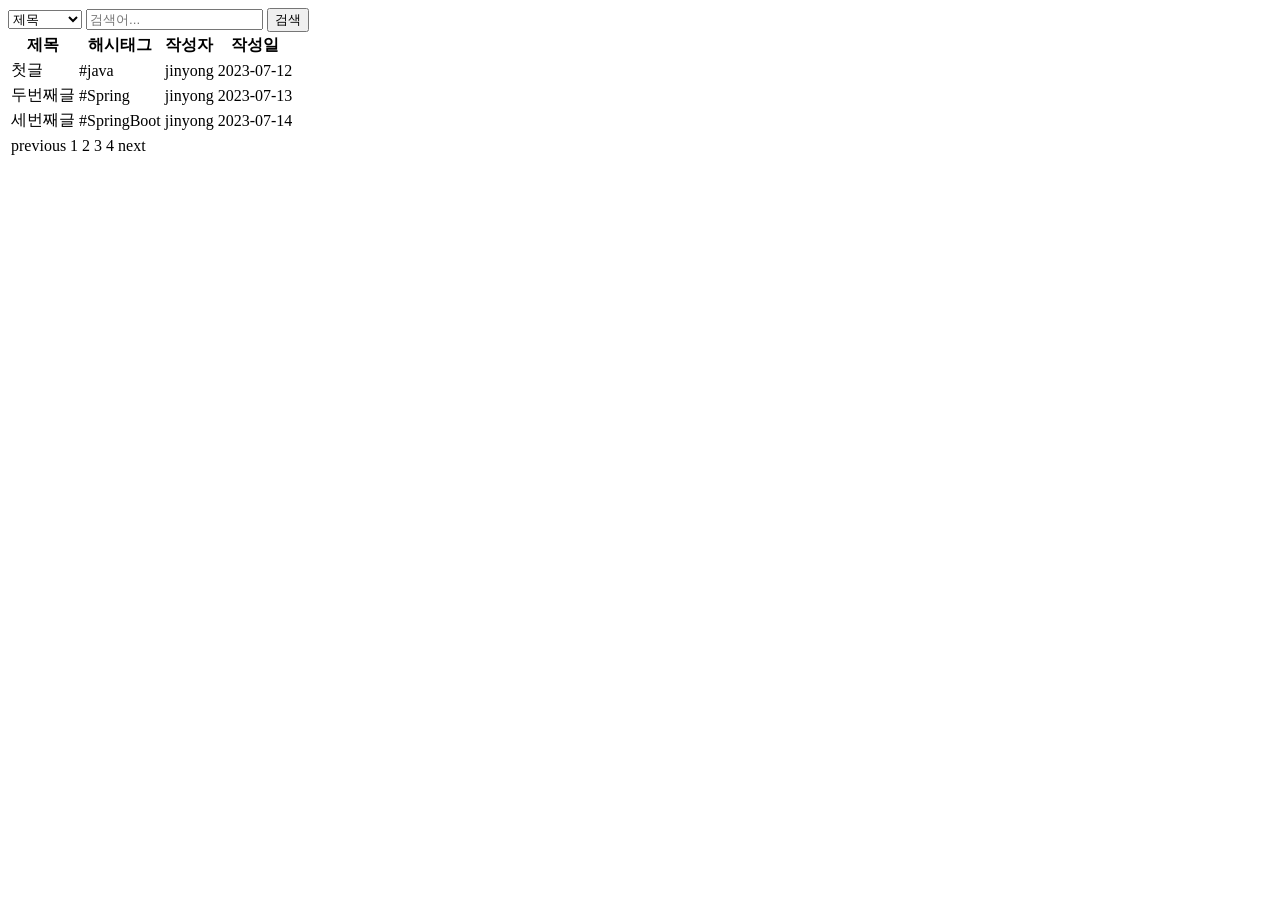
==== src/main/resources/templates/articles/index.html @ 60d3c465 "#16 - 게시판 페이지에 decoupled logic 적용 이것으로 타임리프 문법을 html 마크업 페이지에서 분리" ====
<!DOCTYPE html>
<html lang="ko">
<head>
    <meta charset="UTF-8">
    <title>게시판 페이지</title>
</head>

<body>

 <header id="header"></header>

 <main>
     <form>
         <label for="search-type" hidden>유형</label>
         <select id="search-type" name="search-type">
         <option>제목</option>
         <option>본문</option>
         <option>ID</option>
         <option>닉네임</option>
         <option>해시태그</option>
         </select>
         <label for="search-value" hidden>검색어</label>
         <input id="search-value" type="search" placeholder="검색어..." name="search-value">
         <button type="submit">검색</button>
     </form>

     <table>
         <thead>
           <tr>
               <th>제목</th>
               <th>해시태그</th>
               <th>작성자</th>
               <th>작성일</th>
           </tr>
         </thead>
         <tbody>
          <tr>
              <td>첫글</td>
              <td>#java</td>
              <td>jinyong</td>
              <td>2023-07-12</td>
          </tr>
          <tr>
              <td>두번째글</td>
              <td>#Spring</td>
              <td>jinyong</td>
              <td>2023-07-13</td>
          </tr>
          <tr>
              <td>세번째글</td>
              <td>#SpringBoot</td>
              <td>jinyong</td>
              <td>2023-07-14</td>
          </tr>

         </tbody>

     </table>

     <nav>
         <table>
          <tr>
              <td>previous</td>
              <td>1</td>
              <td>2</td>
              <td>3</td>
              <td>4</td>
              <td>next</td>
          </tr>
         </table>
     </nav>
 </main>

<footer id="footer"></footer>


</body>
</html>
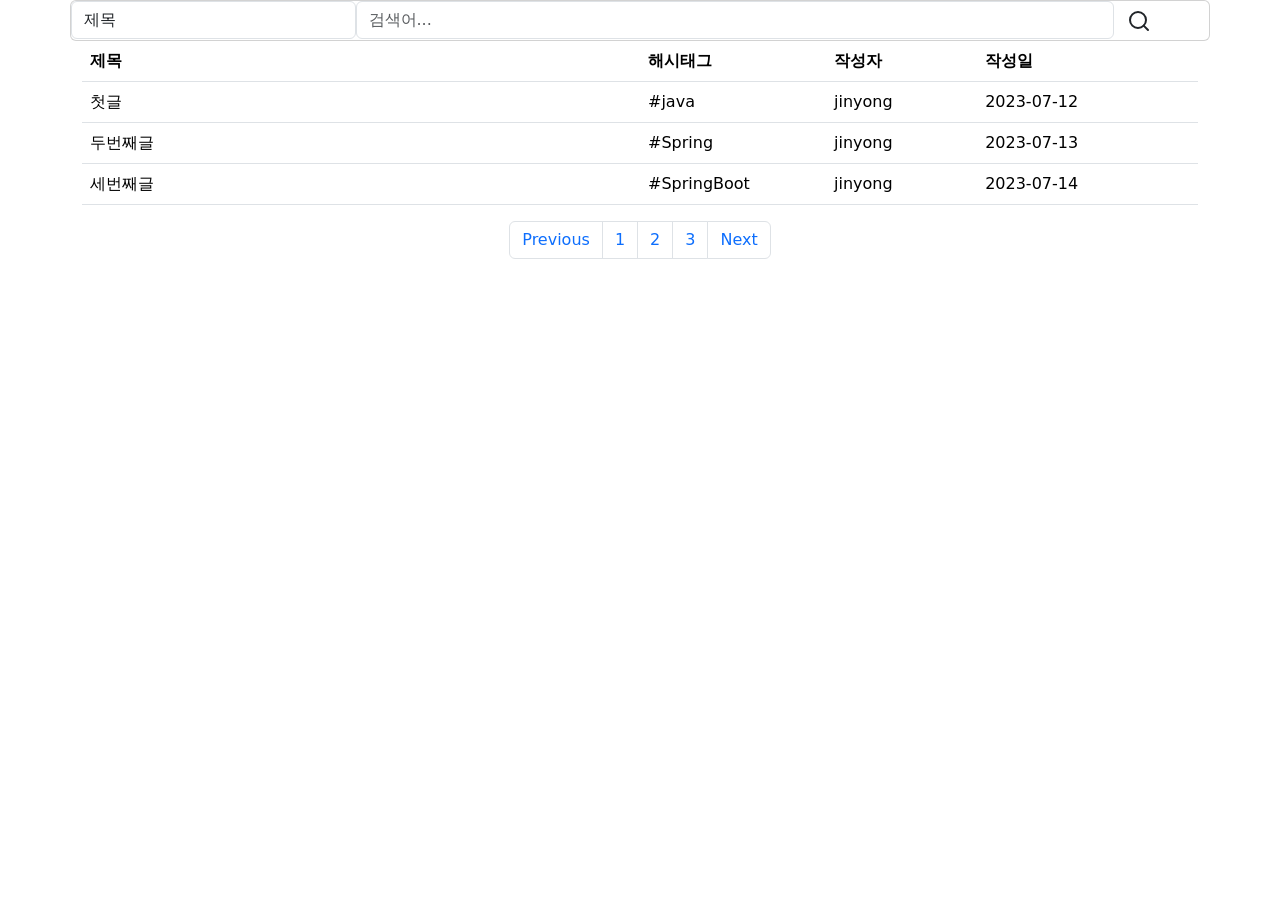
==== commit 1c90de9d: "#16 - 게시판 게시글 페이지에 부트스트랩 및 예제 코드 적용 이제 좀 더 보기 좋아짐 ㅎㅎ" ====
--- a/src/main/resources/templates/articles/index.html
+++ b/src/main/resources/templates/articles/index.html
@@ -2,35 +2,64 @@
 <html lang="ko">
 <head>
     <meta charset="UTF-8">
+    <meta name="viewport" content="width=device-width, initial-scale=1">
+    <meta name="description" content="">
+    <meta name="author" content="Jinyong Yun">
     <title>게시판 페이지</title>
+    <link href="https://cdn.jsdelivr.net/npm/bootstrap@5.3.0/dist/css/bootstrap.min.css" rel="stylesheet" integrity="sha384-9ndCyUaIbzAi2FUVXJi0CjmCapSmO7SnpJef0486qhLnuZ2cdeRhO02iuK6FUUVM" crossorigin="anonymous">
+    <link href="/css/search-bar.css" rel="stylesheet">
 </head>
 
 <body>
 
  <header id="header"></header>
 
- <main>
-     <form>
-         <label for="search-type" hidden>유형</label>
-         <select id="search-type" name="search-type">
-         <option>제목</option>
-         <option>본문</option>
-         <option>ID</option>
-         <option>닉네임</option>
-         <option>해시태그</option>
-         </select>
-         <label for="search-value" hidden>검색어</label>
-         <input id="search-value" type="search" placeholder="검색어..." name="search-value">
-         <button type="submit">검색</button>
-     </form>
+ <main class="container">
+     <div class="row">
+         <div class="card card-margin search-form">
+             <div class="card-body p-0">
+                 <form id="search-form">
+                     <div class="row">
+                         <div class="col-12">
+                             <div class="row no-gutters">
+                                 <div class="col-lg-3 col-md-3 col-sm-12 p-0">
+                                     <label for="search-type" hidden>검색 유형</label>
+                                     <select class="form-control" id="search-type" name="searchType">
+                                         <option>제목</option>
+                                         <option>본문</option>
+                                         <option>id</option>
+                                         <option>닉네임</option>
+                                         <option>해시태그</option>
+                                     </select>
+                                 </div>
+                                 <div class="col-lg-8 col-md-6 col-sm-12 p-0">
+                                     <label for="search-value" hidden>검색어</label>
+                                     <input type="text" placeholder="검색어..." class="form-control" id="search-value" name="searchValue">
+                                 </div>
+                                 <div class="col-lg-1 col-md-3 col-sm-12 p-0">
+                                     <button type="submit" class="btn btn-base">
+                                         <svg xmlns="http://www.w3.org/2000/svg" width="24" height="24" viewBox="0 0 24 24" fill="none" stroke="currentColor" stroke-width="2" stroke-linecap="round" stroke-linejoin="round" class="feather feather-search">
+                                             <circle cx="11" cy="11" r="8"></circle>
+                                             <line x1="21" y1="21" x2="16.65" y2="16.65"></line>
+                                         </svg>
+                                     </button>
+                                 </div>
+                             </div>
+                         </div>
+                     </div>
+                 </form>
+             </div>
+         </div>
+     </div>
 
-     <table>
+
+     <table class="table">
          <thead>
            <tr>
-               <th>제목</th>
-               <th>해시태그</th>
-               <th>작성자</th>
-               <th>작성일</th>
+               <th class="col-6">제목</th>
+               <th class="col-2">해시태그</th>
+               <th class="col">작성자</th>
+               <th class="col">작성일</th>
            </tr>
          </thead>
          <tbody>
@@ -57,22 +86,20 @@
 
      </table>
 
-     <nav>
-         <table>
-          <tr>
-              <td>previous</td>
-              <td>1</td>
-              <td>2</td>
-              <td>3</td>
-              <td>4</td>
-              <td>next</td>
-          </tr>
-         </table>
+     <nav aria-label="Page navigation example">
+         <ul class="pagination justify-content-center">
+             <li class="page-item"><a class="page-link" href="#">Previous</a></li>
+             <li class="page-item"><a class="page-link" href="#">1</a></li>
+             <li class="page-item"><a class="page-link" href="#">2</a></li>
+             <li class="page-item"><a class="page-link" href="#">3</a></li>
+             <li class="page-item"><a class="page-link" href="#">Next</a></li>
+         </ul>
      </nav>
+
  </main>
 
 <footer id="footer"></footer>
 
-
+ <script src="https://cdn.jsdelivr.net/npm/bootstrap@5.3.0/dist/js/bootstrap.bundle.min.js" integrity="sha384-geWF76RCwLtnZ8qwWowPQNguL3RmwHVBC9FhGdlKrxdiJJigb/j/68SIy3Te4Bkz" crossorigin="anonymous"></script>
 </body>
 </html>
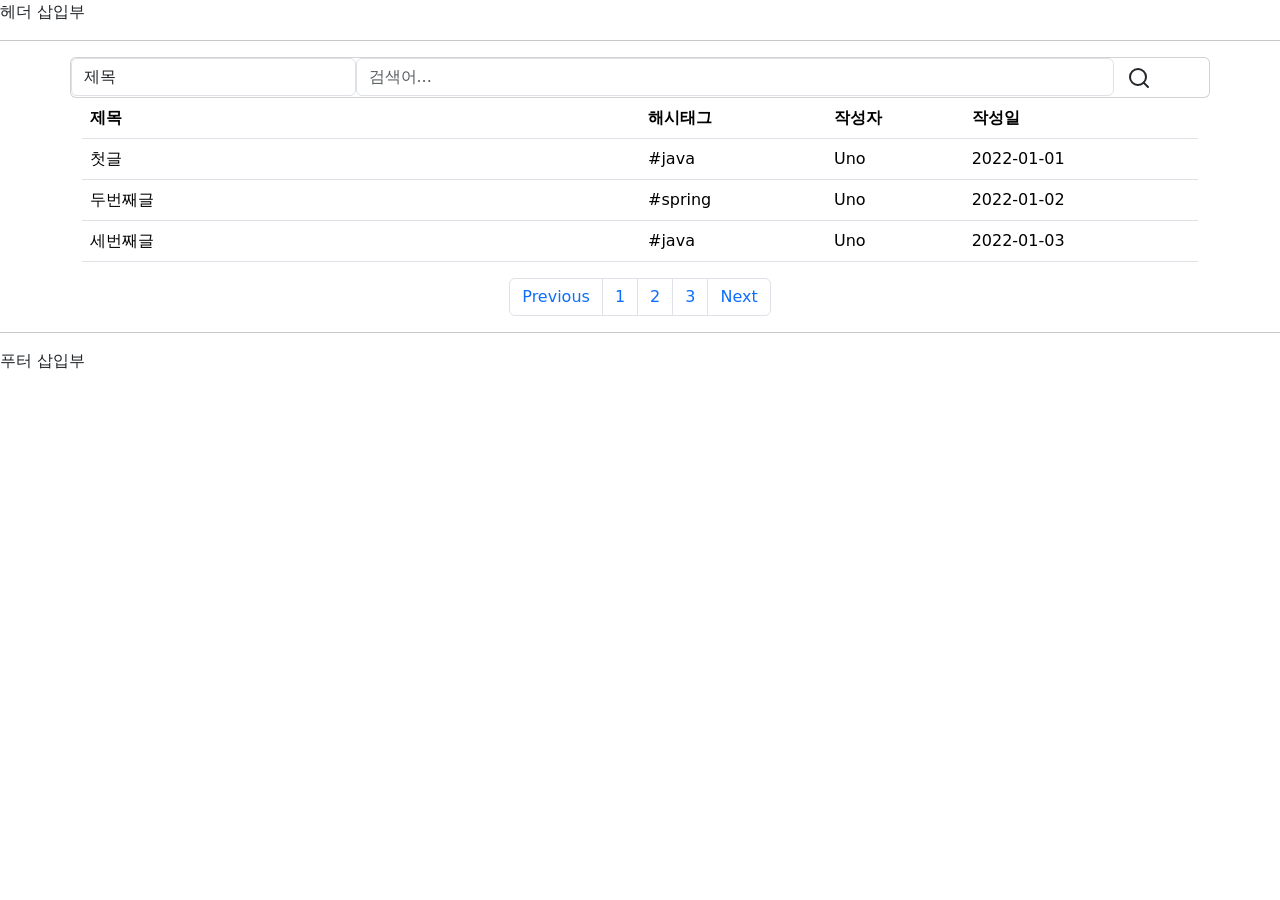
==== commit 34020c4a: "#18 - 게시판 뷰 템플릿 구현 그 밖에 헤더, 푸터 목업 표현을 추가(서버 렌더링 안 해고 html을 그냥 열어도 맥락을 파악할 수 있도록)" ====
--- a/src/main/resources/templates/articles/index.html
+++ b/src/main/resources/templates/articles/index.html
@@ -4,102 +4,104 @@
     <meta charset="UTF-8">
     <meta name="viewport" content="width=device-width, initial-scale=1">
     <meta name="description" content="">
-    <meta name="author" content="Jinyong Yun">
+    <meta name="author" content="Uno Kim">
     <title>게시판 페이지</title>
-    <link href="https://cdn.jsdelivr.net/npm/bootstrap@5.3.0/dist/css/bootstrap.min.css" rel="stylesheet" integrity="sha384-9ndCyUaIbzAi2FUVXJi0CjmCapSmO7SnpJef0486qhLnuZ2cdeRhO02iuK6FUUVM" crossorigin="anonymous">
+    <link href="https://cdn.jsdelivr.net/npm/bootstrap@5.2.0-beta1/dist/css/bootstrap.min.css" rel="stylesheet" integrity="sha384-0evHe/X+R7YkIZDRvuzKMRqM+OrBnVFBL6DOitfPri4tjfHxaWutUpFmBp4vmVor" crossorigin="anonymous">
     <link href="/css/search-bar.css" rel="stylesheet">
 </head>
 
 <body>
 
- <header id="header"></header>
+<header id="header">
+    헤더 삽입부
+    <hr>
+</header>
 
- <main class="container">
-     <div class="row">
-         <div class="card card-margin search-form">
-             <div class="card-body p-0">
-                 <form id="search-form">
-                     <div class="row">
-                         <div class="col-12">
-                             <div class="row no-gutters">
-                                 <div class="col-lg-3 col-md-3 col-sm-12 p-0">
-                                     <label for="search-type" hidden>검색 유형</label>
-                                     <select class="form-control" id="search-type" name="searchType">
-                                         <option>제목</option>
-                                         <option>본문</option>
-                                         <option>id</option>
-                                         <option>닉네임</option>
-                                         <option>해시태그</option>
-                                     </select>
-                                 </div>
-                                 <div class="col-lg-8 col-md-6 col-sm-12 p-0">
-                                     <label for="search-value" hidden>검색어</label>
-                                     <input type="text" placeholder="검색어..." class="form-control" id="search-value" name="searchValue">
-                                 </div>
-                                 <div class="col-lg-1 col-md-3 col-sm-12 p-0">
-                                     <button type="submit" class="btn btn-base">
-                                         <svg xmlns="http://www.w3.org/2000/svg" width="24" height="24" viewBox="0 0 24 24" fill="none" stroke="currentColor" stroke-width="2" stroke-linecap="round" stroke-linejoin="round" class="feather feather-search">
-                                             <circle cx="11" cy="11" r="8"></circle>
-                                             <line x1="21" y1="21" x2="16.65" y2="16.65"></line>
-                                         </svg>
-                                     </button>
-                                 </div>
-                             </div>
-                         </div>
-                     </div>
-                 </form>
-             </div>
-         </div>
-     </div>
+<main class="container">
 
+    <div class="row">
+        <div class="card card-margin search-form">
+            <div class="card-body p-0">
+                <form id="card search-form">
+                    <div class="row">
+                        <div class="col-12">
+                            <div class="row no-gutters">
+                                <div class="col-lg-3 col-md-3 col-sm-12 p-0">
+                                    <label for="search-type" hidden>검색 유형</label>
+                                    <select class="form-control" id="search-type">
+                                        <option>제목</option>
+                                        <option>본문</option>
+                                        <option>id</option>
+                                        <option>닉네임</option>
+                                        <option>해시태그</option>
+                                    </select>
+                                </div>
+                                <div class="col-lg-8 col-md-6 col-sm-12 p-0">
+                                    <label for="search-value" hidden>검색어</label>
+                                    <input type="text" placeholder="검색어..." class="form-control" id="search-value" name="search-value">
+                                </div>
+                                <div class="col-lg-1 col-md-3 col-sm-12 p-0">
+                                    <button type="submit" class="btn btn-base">
+                                        <svg xmlns="http://www.w3.org/2000/svg" width="24" height="24" viewBox="0 0 24 24" fill="none" stroke="currentColor" stroke-width="2" stroke-linecap="round" stroke-linejoin="round" class="feather feather-search">
+                                            <circle cx="11" cy="11" r="8"></circle>
+                                            <line x1="21" y1="21" x2="16.65" y2="16.65"></line>
+                                        </svg>
+                                    </button>
+                                </div>
+                            </div>
+                        </div>
+                    </div>
+                </form>
+            </div>
+        </div>
+    </div>
 
-     <table class="table">
-         <thead>
-           <tr>
-               <th class="col-6">제목</th>
-               <th class="col-2">해시태그</th>
-               <th class="col">작성자</th>
-               <th class="col">작성일</th>
-           </tr>
-         </thead>
-         <tbody>
-          <tr>
-              <td>첫글</td>
-              <td>#java</td>
-              <td>jinyong</td>
-              <td>2023-07-12</td>
-          </tr>
-          <tr>
-              <td>두번째글</td>
-              <td>#Spring</td>
-              <td>jinyong</td>
-              <td>2023-07-13</td>
-          </tr>
-          <tr>
-              <td>세번째글</td>
-              <td>#SpringBoot</td>
-              <td>jinyong</td>
-              <td>2023-07-14</td>
-          </tr>
+    <table class="table" id="article-table">
+        <thead>
+        <tr>
+            <th class="title col-6">제목</th>
+            <th class="hashtag col-2">해시태그</th>
+            <th class="user-id col">작성자</th>
+            <th class="created-at col">작성일</th>
+        </tr>
+        </thead>
+        <tbody>
+        <tr>
+            <td class="title"><a>첫글</a></td>
+            <td class="hashtag">#java</td>
+            <td class="user-id">Uno</td>
+            <td class="created-at"><time>2022-01-01</time></td>
+        </tr>
+        <tr>
+            <td>두번째글</td>
+            <td>#spring</td>
+            <td>Uno</td>
+            <td><time>2022-01-02</time></td>
+        </tr>
+        <tr>
+            <td>세번째글</td>
+            <td>#java</td>
+            <td>Uno</td>
+            <td><time>2022-01-03</time></td>
+        </tr>
+        </tbody>
+    </table>
+    <nav aria-label="Page navigation example">
+        <ul class="pagination justify-content-center">
+            <li class="page-item"><a class="page-link" href="#">Previous</a></li>
+            <li class="page-item"><a class="page-link" href="#">1</a></li>
+            <li class="page-item"><a class="page-link" href="#">2</a></li>
+            <li class="page-item"><a class="page-link" href="#">3</a></li>
+            <li class="page-item"><a class="page-link" href="#">Next</a></li>
+        </ul>
+    </nav>
+</main>
 
-         </tbody>
+<footer id="footer">
+    <hr>
+    푸터 삽입부
+</footer>
 
-     </table>
-
-     <nav aria-label="Page navigation example">
-         <ul class="pagination justify-content-center">
-             <li class="page-item"><a class="page-link" href="#">Previous</a></li>
-             <li class="page-item"><a class="page-link" href="#">1</a></li>
-             <li class="page-item"><a class="page-link" href="#">2</a></li>
-             <li class="page-item"><a class="page-link" href="#">3</a></li>
-             <li class="page-item"><a class="page-link" href="#">Next</a></li>
-         </ul>
-     </nav>
-
- </main>
-
-<footer id="footer"></footer>
-
- <script src="https://cdn.jsdelivr.net/npm/bootstrap@5.3.0/dist/js/bootstrap.bundle.min.js" integrity="sha384-geWF76RCwLtnZ8qwWowPQNguL3RmwHVBC9FhGdlKrxdiJJigb/j/68SIy3Te4Bkz" crossorigin="anonymous"></script>
+<script src="https://cdn.jsdelivr.net/npm/bootstrap@5.2.0-beta1/dist/js/bootstrap.bundle.min.js" integrity="sha384-pprn3073KE6tl6bjs2QrFaJGz5/SUsLqktiwsUTF55Jfv3qYSDhgCecCxMW52nD2" crossorigin="anonymous"></script>
 </body>
 </html>
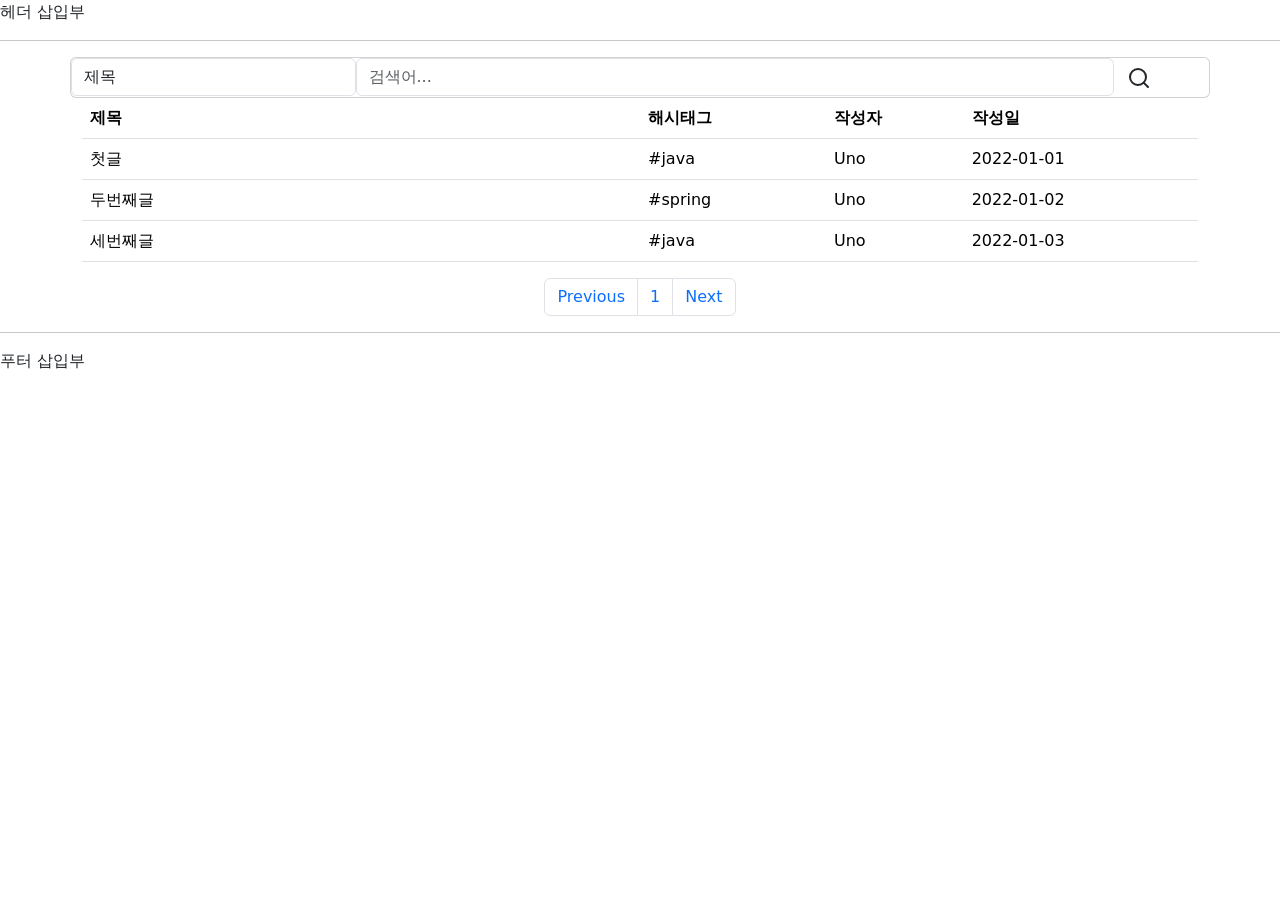
==== commit 27c2b8f7: "#20 - 뷰 템플릿에 페이지네이션 기능 반영 '<ul>' 리스트에 목업 데이터를 두 줄 지운 이유는 반복을 시켜야 하는데 'previous','next' 버튼이 있어서 함부로  " ====
--- a/src/main/resources/templates/articles/index.html
+++ b/src/main/resources/templates/articles/index.html
@@ -86,12 +86,10 @@
         </tr>
         </tbody>
     </table>
-    <nav aria-label="Page navigation example">
+    <nav id="pagination" aria-label="Page navigation example">
         <ul class="pagination justify-content-center">
             <li class="page-item"><a class="page-link" href="#">Previous</a></li>
             <li class="page-item"><a class="page-link" href="#">1</a></li>
-            <li class="page-item"><a class="page-link" href="#">2</a></li>
-            <li class="page-item"><a class="page-link" href="#">3</a></li>
             <li class="page-item"><a class="page-link" href="#">Next</a></li>
         </ul>
     </nav>
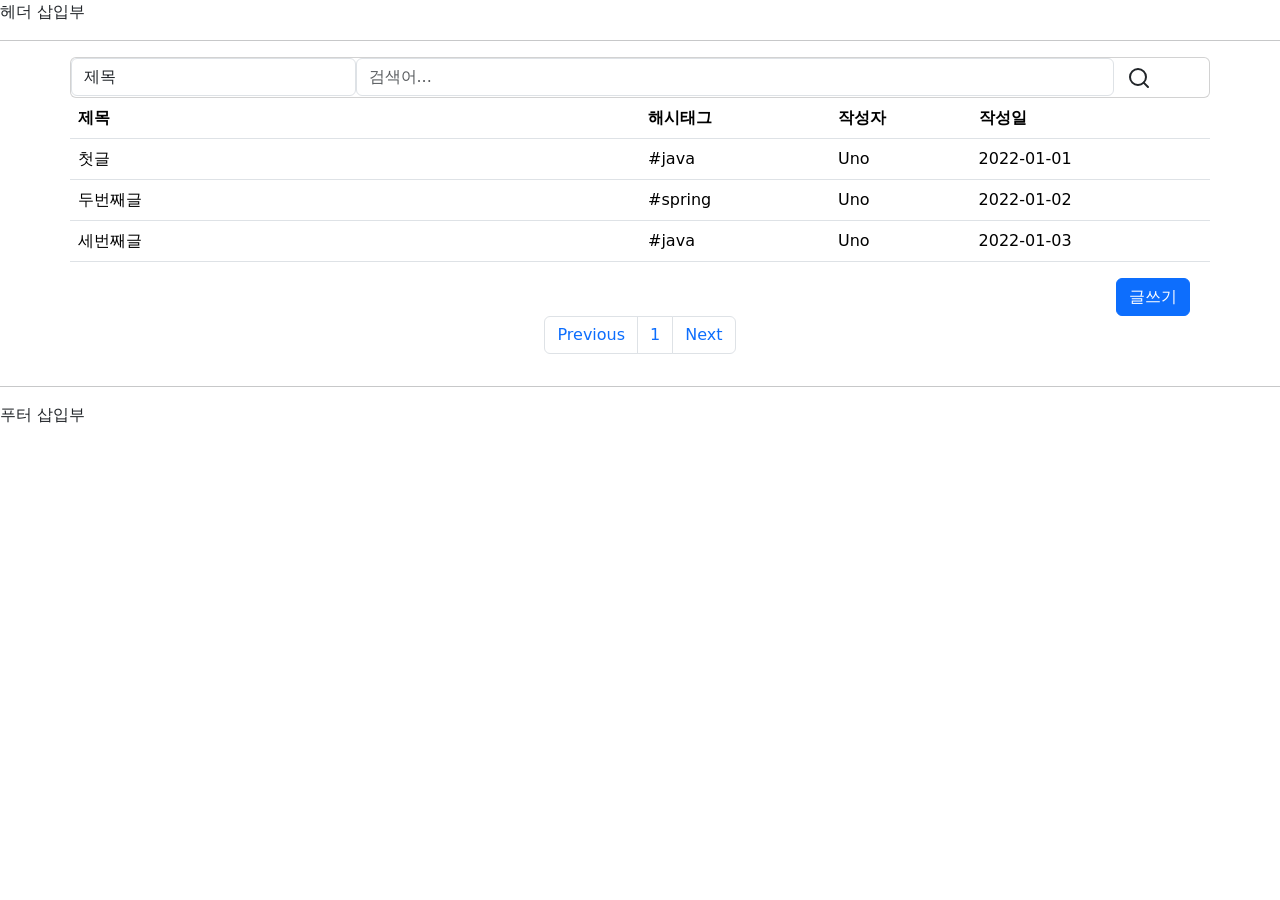
==== commit 37a6d4aa: "#26 - 댓글 저장, 삭제 뷰 구현" ====
--- a/src/main/resources/templates/articles/index.html
+++ b/src/main/resources/templates/articles/index.html
@@ -8,27 +8,25 @@
     <title>게시판 페이지</title>
     <link href="https://cdn.jsdelivr.net/npm/bootstrap@5.2.0-beta1/dist/css/bootstrap.min.css" rel="stylesheet" integrity="sha384-0evHe/X+R7YkIZDRvuzKMRqM+OrBnVFBL6DOitfPri4tjfHxaWutUpFmBp4vmVor" crossorigin="anonymous">
     <link href="/css/search-bar.css" rel="stylesheet">
+    <link href="/css/articles/table-header.css" rel="stylesheet">
 </head>
 
 <body>
-
 <header id="header">
     헤더 삽입부
     <hr>
 </header>
-
 <main class="container">
-
     <div class="row">
         <div class="card card-margin search-form">
             <div class="card-body p-0">
-                <form id="card search-form">
+                <form id="search-form">
                     <div class="row">
                         <div class="col-12">
                             <div class="row no-gutters">
                                 <div class="col-lg-3 col-md-3 col-sm-12 p-0">
                                     <label for="search-type" hidden>검색 유형</label>
-                                    <select class="form-control" id="search-type">
+                                    <select class="form-control" id="search-type" name="searchType">
                                         <option>제목</option>
                                         <option>본문</option>
                                         <option>id</option>
@@ -38,7 +36,7 @@
                                 </div>
                                 <div class="col-lg-8 col-md-6 col-sm-12 p-0">
                                     <label for="search-value" hidden>검색어</label>
-                                    <input type="text" placeholder="검색어..." class="form-control" id="search-value" name="search-value">
+                                    <input type="text" placeholder="검색어..." class="form-control" id="search-value" name="searchValue">
                                 </div>
                                 <div class="col-lg-1 col-md-3 col-sm-12 p-0">
                                     <button type="submit" class="btn btn-base">
@@ -56,50 +54,60 @@
         </div>
     </div>
 
-    <table class="table" id="article-table">
-        <thead>
-        <tr>
-            <th class="title col-6">제목</th>
-            <th class="hashtag col-2">해시태그</th>
-            <th class="user-id col">작성자</th>
-            <th class="created-at col">작성일</th>
-        </tr>
-        </thead>
-        <tbody>
-        <tr>
-            <td class="title"><a>첫글</a></td>
-            <td class="hashtag">#java</td>
-            <td class="user-id">Uno</td>
-            <td class="created-at"><time>2022-01-01</time></td>
-        </tr>
-        <tr>
-            <td>두번째글</td>
-            <td>#spring</td>
-            <td>Uno</td>
-            <td><time>2022-01-02</time></td>
-        </tr>
-        <tr>
-            <td>세번째글</td>
-            <td>#java</td>
-            <td>Uno</td>
-            <td><time>2022-01-03</time></td>
-        </tr>
-        </tbody>
-    </table>
-    <nav id="pagination" aria-label="Page navigation example">
-        <ul class="pagination justify-content-center">
-            <li class="page-item"><a class="page-link" href="#">Previous</a></li>
-            <li class="page-item"><a class="page-link" href="#">1</a></li>
-            <li class="page-item"><a class="page-link" href="#">Next</a></li>
-        </ul>
-    </nav>
+    <div class="row">
+        <table class="table" id="article-table">
+            <thead>
+            <tr>
+                <th class="title col-6"><a>제목</a></th>
+                <th class="hashtag col-2"><a>해시태그</a></th>
+                <th class="user-id"><a>작성자</a></th>
+                <th class="created-at"><a>작성일</a></th>
+            </tr>
+            </thead>
+            <tbody>
+            <tr>
+                <td class="title"><a>첫글</a></td>
+                <td class="hashtag">#java</td>
+                <td class="user-id">Uno</td>
+                <td class="created-at"><time>2022-01-01</time></td>
+            </tr>
+            <tr>
+                <td>두번째글</td>
+                <td>#spring</td>
+                <td>Uno</td>
+                <td><time>2022-01-02</time></td>
+            </tr>
+            <tr>
+                <td>세번째글</td>
+                <td>#java</td>
+                <td>Uno</td>
+                <td><time>2022-01-03</time></td>
+            </tr>
+            </tbody>
+        </table>
+    </div>
+
+    <div class="row">
+        <div class="d-grid gap-2 d-md-flex justify-content-md-end">
+            <a class="btn btn-primary me-md-2" role="button" id="write-article">글쓰기</a>
+        </div>
+    </div>
+
+    <div class="row">
+        <nav id="pagination" aria-label="Page navigation">
+            <ul class="pagination justify-content-center">
+                <li class="page-item"><a class="page-link" href="#">Previous</a></li>
+                <li class="page-item"><a class="page-link" href="#">1</a></li>
+                <li class="page-item"><a class="page-link" href="#">Next</a></li>
+            </ul>
+        </nav>
+    </div>
 </main>
 
 <footer id="footer">
     <hr>
     푸터 삽입부
 </footer>
-
 <script src="https://cdn.jsdelivr.net/npm/bootstrap@5.2.0-beta1/dist/js/bootstrap.bundle.min.js" integrity="sha384-pprn3073KE6tl6bjs2QrFaJGz5/SUsLqktiwsUTF55Jfv3qYSDhgCecCxMW52nD2" crossorigin="anonymous"></script>
 </body>
 </html>
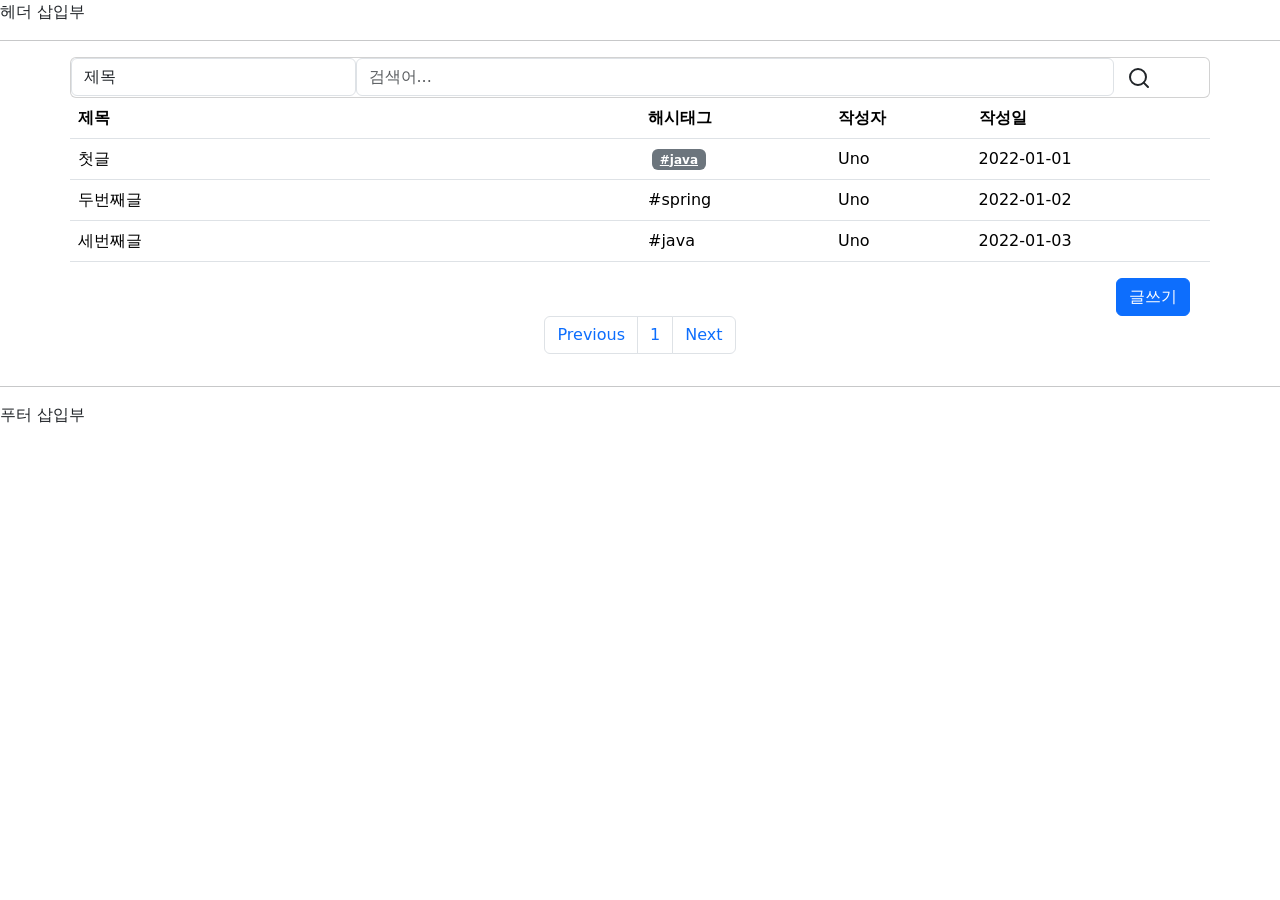
==== commit 7a2a641f: "#41 - 해시태그 검색 기능 고도화 해시태그 고도화에 따른 뷰 개선" ====
--- a/src/main/resources/templates/articles/index.html
+++ b/src/main/resources/templates/articles/index.html
@@ -67,7 +67,7 @@
             <tbody>
             <tr>
                 <td class="title"><a>첫글</a></td>
-                <td class="hashtag">#java</td>
+                <td class="hashtag"><span class="badge text-bg-secondary mx-1"><a class="text-reset">#java</a></span></td>
                 <td class="user-id">Uno</td>
                 <td class="created-at"><time>2022-01-01</time></td>
             </tr>
